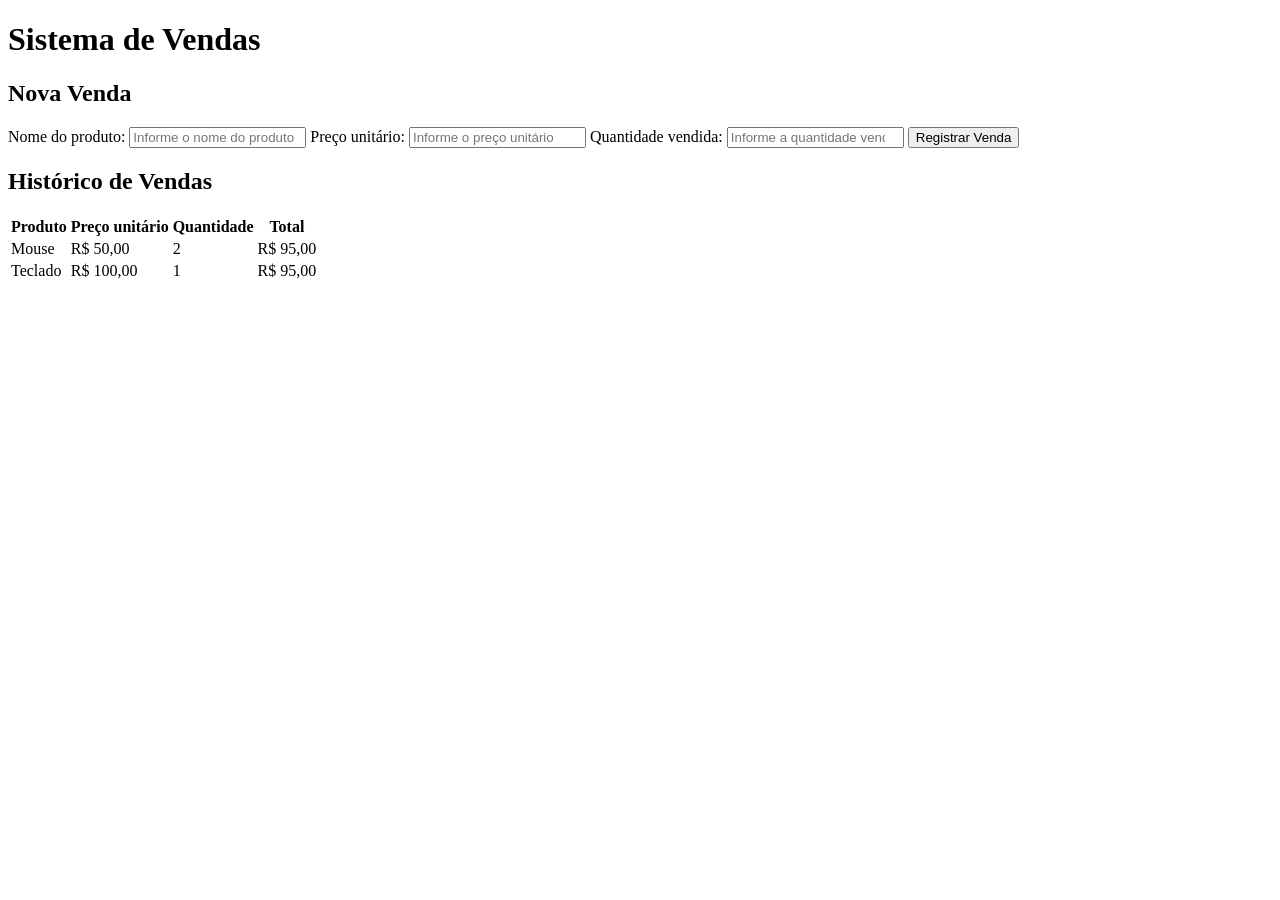
==== estudos/WEB/HTML/index.html @ 45d0d142 "Entrega web 1 - iniciando a interface web do projeto" ====
<!DOCTYPE html>
<html lang="pt-br">
<head>
    <meta charset="UTF-8">
    <meta name="viewport" content="width=device-width, initial-scale=1.0">
    <title>Sistema de Vendas</title>
</head>
<body>
    <header>
        <h1>Sistema de Vendas</h1>
    </header>
    <main>
        <section>
            <h2>Nova Venda</h2>
            <form action="">
                <label for="nome">Nome do produto:</label>
                <input type="text" name="nome" id="nome" placeholder="Informe o nome do produto" required>
                <label for="preco">Preço unitário:</label>
                <input type="number" name="preco" id="preco" placeholder="Informe o preço unitário" required min="0.01" step="0.01">
                <label for="quantidade">Quantidade vendida:</label>
                <input type="number" name="quantidade" id="quantidade" placeholder="Informe a quantidade vendida" required min="1">
                <button type="submit">Registrar Venda</button>
            </form>
        </section>
        <section>
            <h2>Histórico de Vendas</h2>
            <table>
                <thead>
                    <tr>
                        <th scope="col">Produto</th>
                        <th scope="col">Preço unitário</th>
                        <th scope="col">Quantidade</th>
                        <th scope="col">Total</th>
                    </tr>
                </thead>
                <tbody>
                    <tr>
                        <td>Mouse</td>
                        <td>R$ 50,00</td>
                        <td>2</td>
                        <td>R$ 95,00</td>
                    </tr>
                    <tr>
                        <td>Teclado</td>
                        <td>R$ 100,00</td>
                        <td>1</td>
                        <td>R$ 95,00</td>
                    </tr>
                </tbody>
            </table>

        </section>
    </main>
</body>
</html>
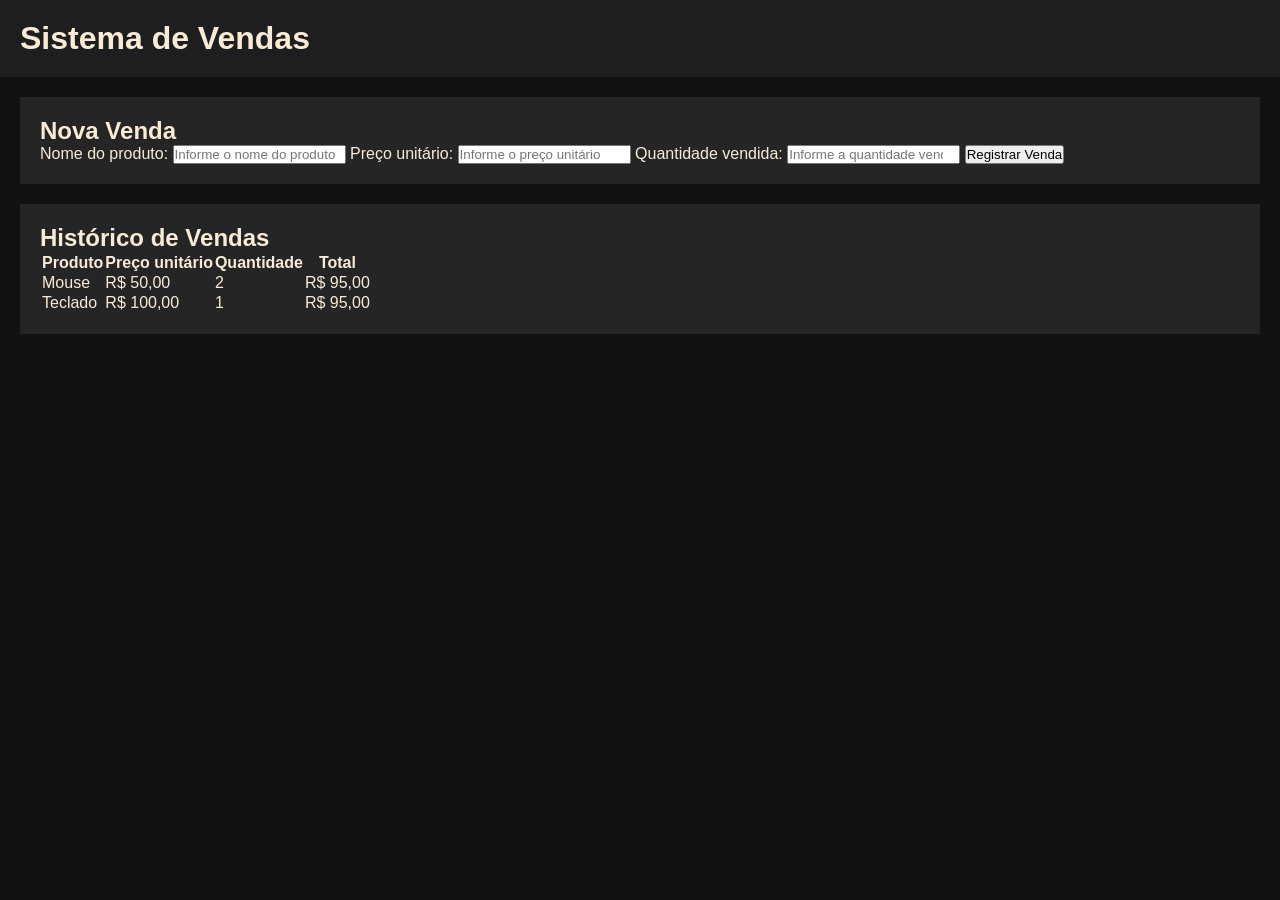
==== commit 97b236c5: "iniciando o estudo do CSS para o projeto" ====
--- a/estudos/WEB/HTML/index.html
+++ b/estudos/WEB/HTML/index.html
@@ -4,6 +4,7 @@
     <meta charset="UTF-8">
     <meta name="viewport" content="width=device-width, initial-scale=1.0">
     <title>Sistema de Vendas</title>
+    <link rel="stylesheet" href="../CSS/style.css">
 </head>
 <body>
     <header>
--- a/estudos/WEB/CSS/style.css
+++ b/estudos/WEB/CSS/style.css
@@ -0,0 +1,22 @@
+* {
+  margin: 0;
+  padding: 0;
+  box-sizing: border-box;
+}
+
+body {
+    background-color: #121212;
+    color: antiquewhite;
+    font-family:'Franklin Gothic Medium', 'Arial Narrow', Arial, sans-serif;
+}
+
+header{
+    padding: 20px;
+    background-color: #1E1E1E;
+}
+
+section{
+    background-color: #252525;
+    margin: 20px;
+    padding: 20px;
+}
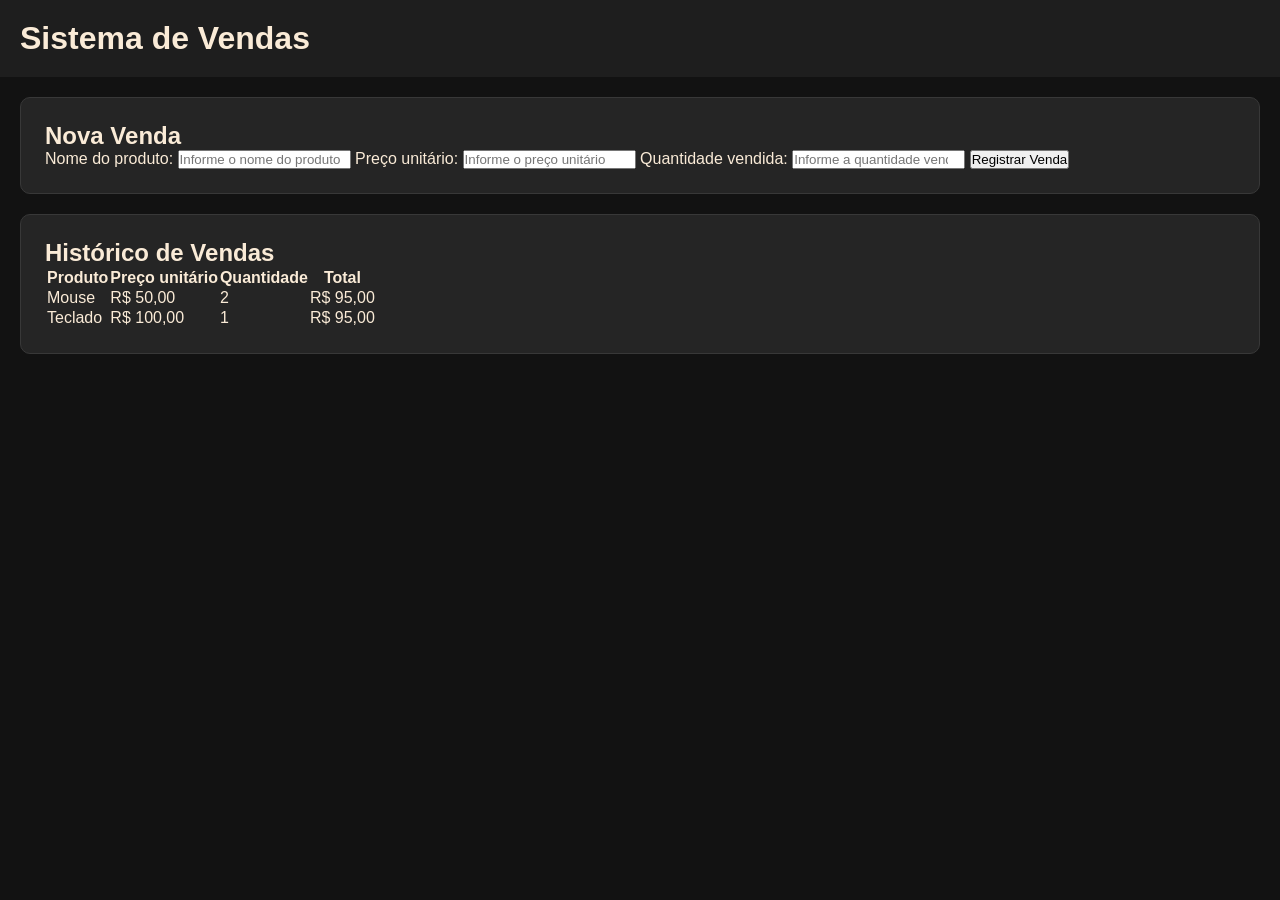
==== commit 22898d6c: "iniciando o uso de classes para organização do css" ====
--- a/estudos/WEB/HTML/index.html
+++ b/estudos/WEB/HTML/index.html
@@ -11,7 +11,7 @@
         <h1>Sistema de Vendas</h1>
     </header>
     <main>
-        <section>
+        <section class="card">
             <h2>Nova Venda</h2>
             <form action="">
                 <label for="nome">Nome do produto:</label>
@@ -23,7 +23,7 @@
                 <button type="submit">Registrar Venda</button>
             </form>
         </section>
-        <section>
+        <section class="card">
             <h2>Histórico de Vendas</h2>
             <table>
                 <thead>
--- a/estudos/WEB/CSS/style.css
+++ b/estudos/WEB/CSS/style.css
@@ -18,5 +18,10 @@
 section{
     background-color: #252525;
     margin: 20px;
-    padding: 20px;
 }
+
+.card{
+    border-radius: 10px;
+    border: 1px solid #383838;
+    padding: 24px;
+}
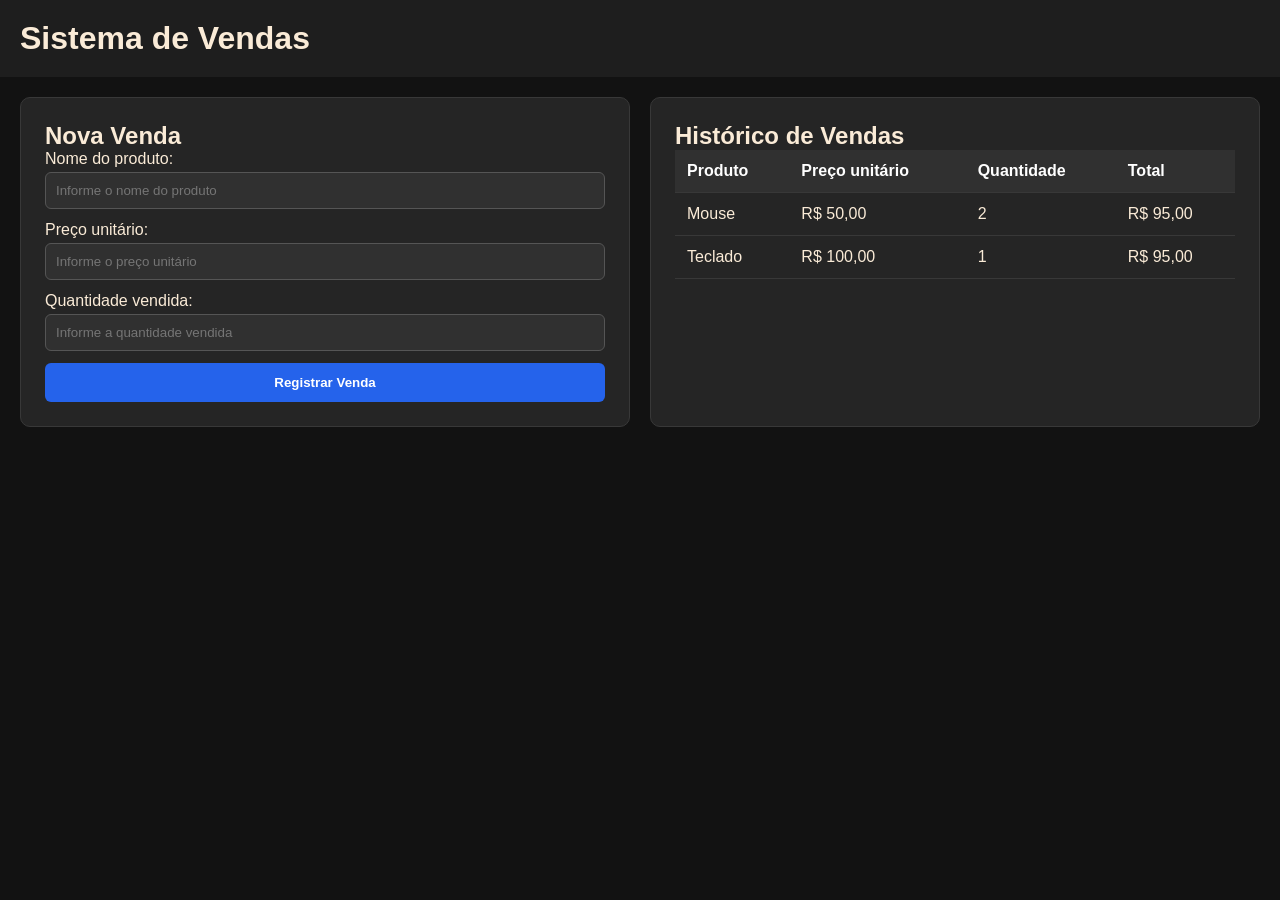
==== commit 02bf33ea: "feat: adicionar estilização responsiva ao painel de vendas" ====
--- a/estudos/WEB/HTML/index.html
+++ b/estudos/WEB/HTML/index.html
@@ -14,41 +14,49 @@
         <section class="card">
             <h2>Nova Venda</h2>
             <form action="">
-                <label for="nome">Nome do produto:</label>
-                <input type="text" name="nome" id="nome" placeholder="Informe o nome do produto" required>
-                <label for="preco">Preço unitário:</label>
-                <input type="number" name="preco" id="preco" placeholder="Informe o preço unitário" required min="0.01" step="0.01">
-                <label for="quantidade">Quantidade vendida:</label>
-                <input type="number" name="quantidade" id="quantidade" placeholder="Informe a quantidade vendida" required min="1">
+                <div class="form-group">
+                    <label for="nome">Nome do produto:</label>
+                    <input type="text" name="nome" id="nome" placeholder="Informe o nome do produto" required>
+                </div>
+                <div class="form-group">
+                    <label for="preco">Preço unitário:</label>
+                    <input type="number" name="preco" id="preco" placeholder="Informe o preço unitário" required min="0.01" step="0.01">
+                </div>
+                <div class="form-group">
+                    <label for="quantidade">Quantidade vendida:</label>
+                    <input type="number" name="quantidade" id="quantidade" placeholder="Informe a quantidade vendida" required min="1">
+                </div>
                 <button type="submit">Registrar Venda</button>
             </form>
         </section>
         <section class="card">
             <h2>Histórico de Vendas</h2>
-            <table>
-                <thead>
-                    <tr>
-                        <th scope="col">Produto</th>
-                        <th scope="col">Preço unitário</th>
-                        <th scope="col">Quantidade</th>
-                        <th scope="col">Total</th>
-                    </tr>
-                </thead>
-                <tbody>
-                    <tr>
-                        <td>Mouse</td>
-                        <td>R$ 50,00</td>
-                        <td>2</td>
-                        <td>R$ 95,00</td>
-                    </tr>
-                    <tr>
-                        <td>Teclado</td>
-                        <td>R$ 100,00</td>
-                        <td>1</td>
-                        <td>R$ 95,00</td>
-                    </tr>
-                </tbody>
-            </table>
+            <div class="table-container">
+                <table>
+                    <thead>
+                        <tr>
+                            <th scope="col">Produto</th>
+                            <th scope="col">Preço unitário</th>
+                            <th scope="col">Quantidade</th>
+                            <th scope="col">Total</th>
+                        </tr>
+                    </thead>
+                    <tbody>
+                        <tr>
+                            <td>Mouse</td>
+                            <td>R$ 50,00</td>
+                            <td>2</td>
+                            <td>R$ 95,00</td>
+                        </tr>
+                        <tr>
+                            <td>Teclado</td>
+                            <td>R$ 100,00</td>
+                            <td>1</td>
+                            <td>R$ 95,00</td>
+                        </tr>
+                    </tbody>
+                </table>
+            </div>
 
         </section>
     </main>
--- a/estudos/WEB/CSS/style.css
+++ b/estudos/WEB/CSS/style.css
@@ -10,18 +10,97 @@
     font-family:'Franklin Gothic Medium', 'Arial Narrow', Arial, sans-serif;
 }
 
-header{
+header {
     padding: 20px;
     background-color: #1E1E1E;
 }
 
-section{
-    background-color: #252525;
-    margin: 20px;
+main {
+    display: flex;
+    gap: 20px;
+    padding: 20px;
 }
 
-.card{
+section {
+    background-color: #252525;
+}
+
+.card { 
     border-radius: 10px;
     border: 1px solid #383838;
     padding: 24px;
+    flex: 1;
+    min-width: 0;
 }
+
+form {
+    display: flex;
+    flex-direction: column;
+    gap: 12px;
+}
+
+.form-group {
+    display: flex;
+    flex-direction: column;
+    gap: 4px;
+}
+
+input {
+    padding: 10px;
+    background-color: #303030;
+    color: antiquewhite;
+    border: 1px solid #555555;
+    border-radius: 6px;
+}
+
+input:focus {
+    border-color: #2563EB;
+    outline: 2px solid #2563EB;
+
+}
+
+button {
+    padding: 12px;
+    background-color: #2563EB;
+    color: white;
+    border: none;
+    border-radius: 6px;
+    font-weight: bold;
+    cursor: pointer;
+    transition: background-color 0.3s ease;
+}
+
+button:hover {
+    background-color: #1D4ED8;
+}
+
+table {
+    width: 100%;
+    border-collapse: collapse;
+    text-align: left;
+}
+
+th, td {
+    padding: 12px;
+    border-bottom: 1px solid #383838;
+}
+
+th {
+    background-color: #303030;
+    font-weight: bold;
+    color: #FFFFFF;
+}
+
+tbody tr:hover {
+    background-color: #333333;
+}
+
+.table-container {
+    overflow-x: auto;
+}
+
+@media (max-width: 768px) {
+    main {
+        flex-direction: column;
+    }
+}
